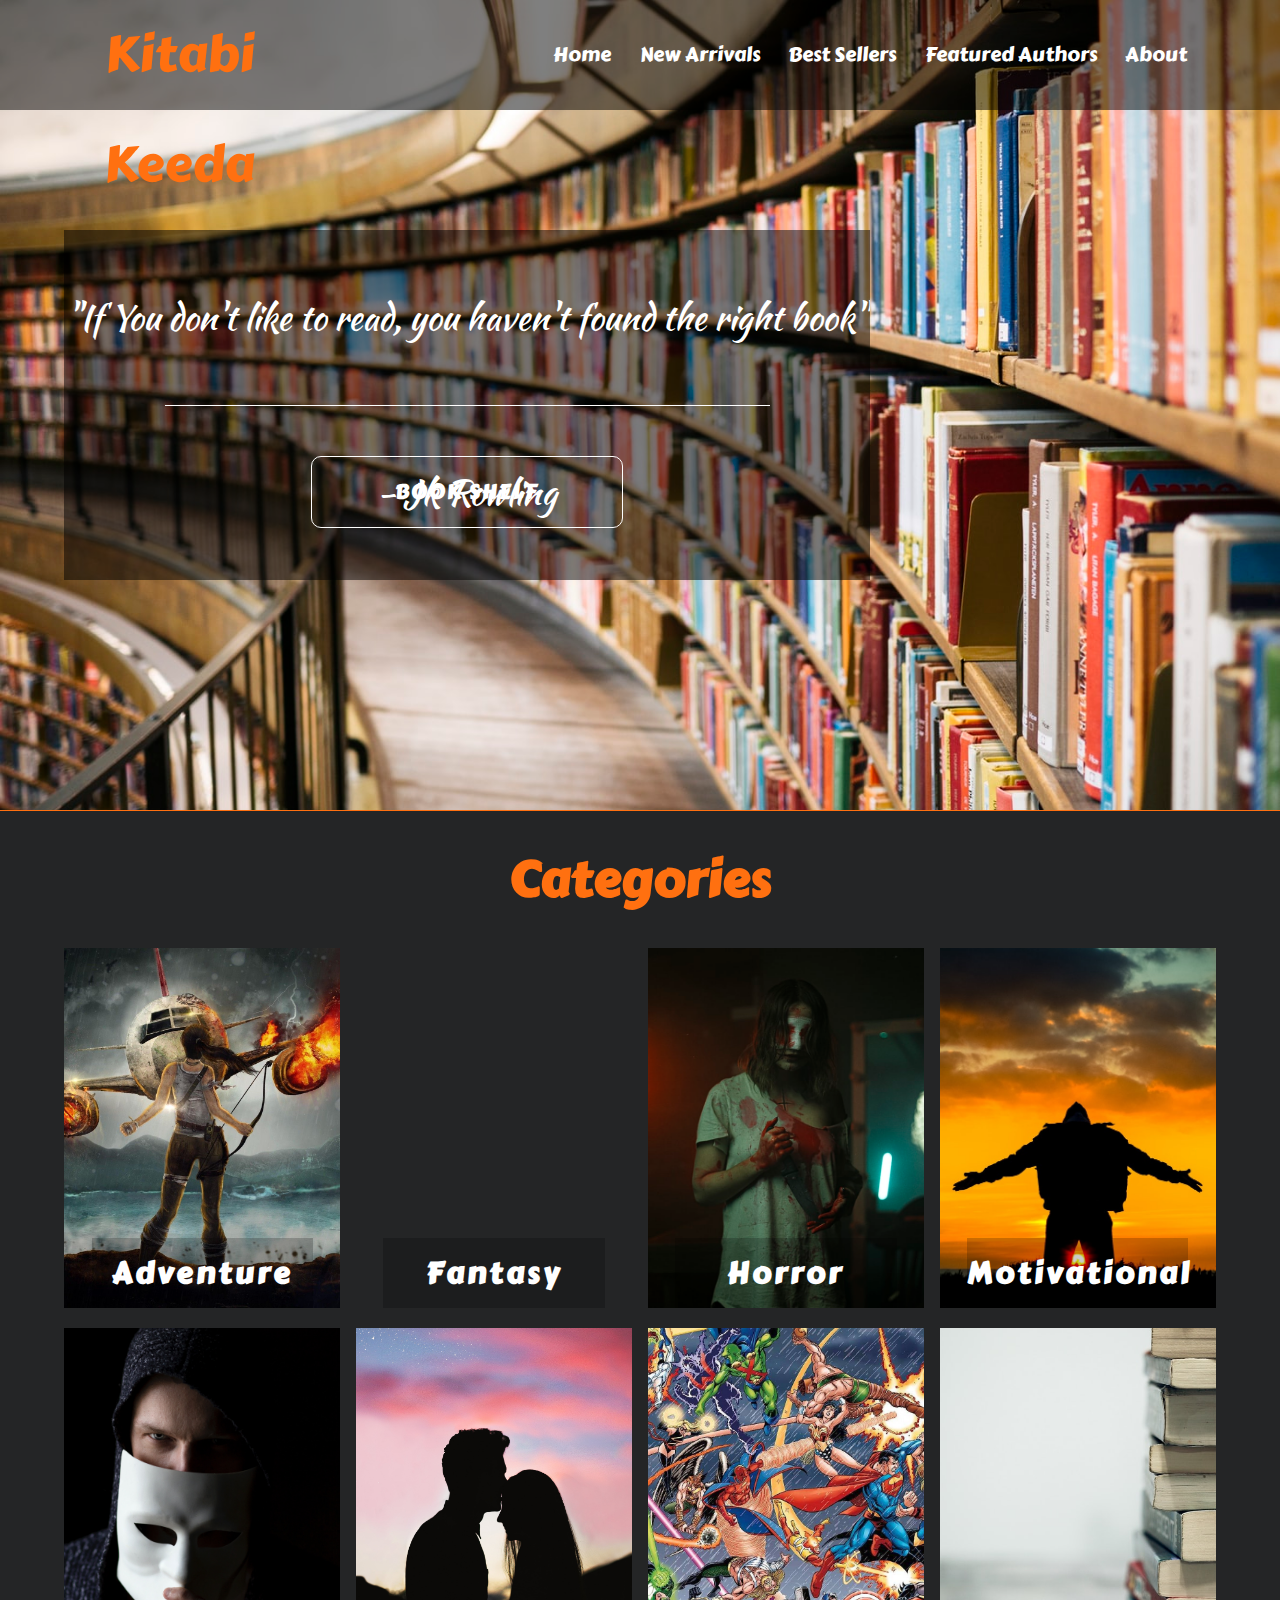
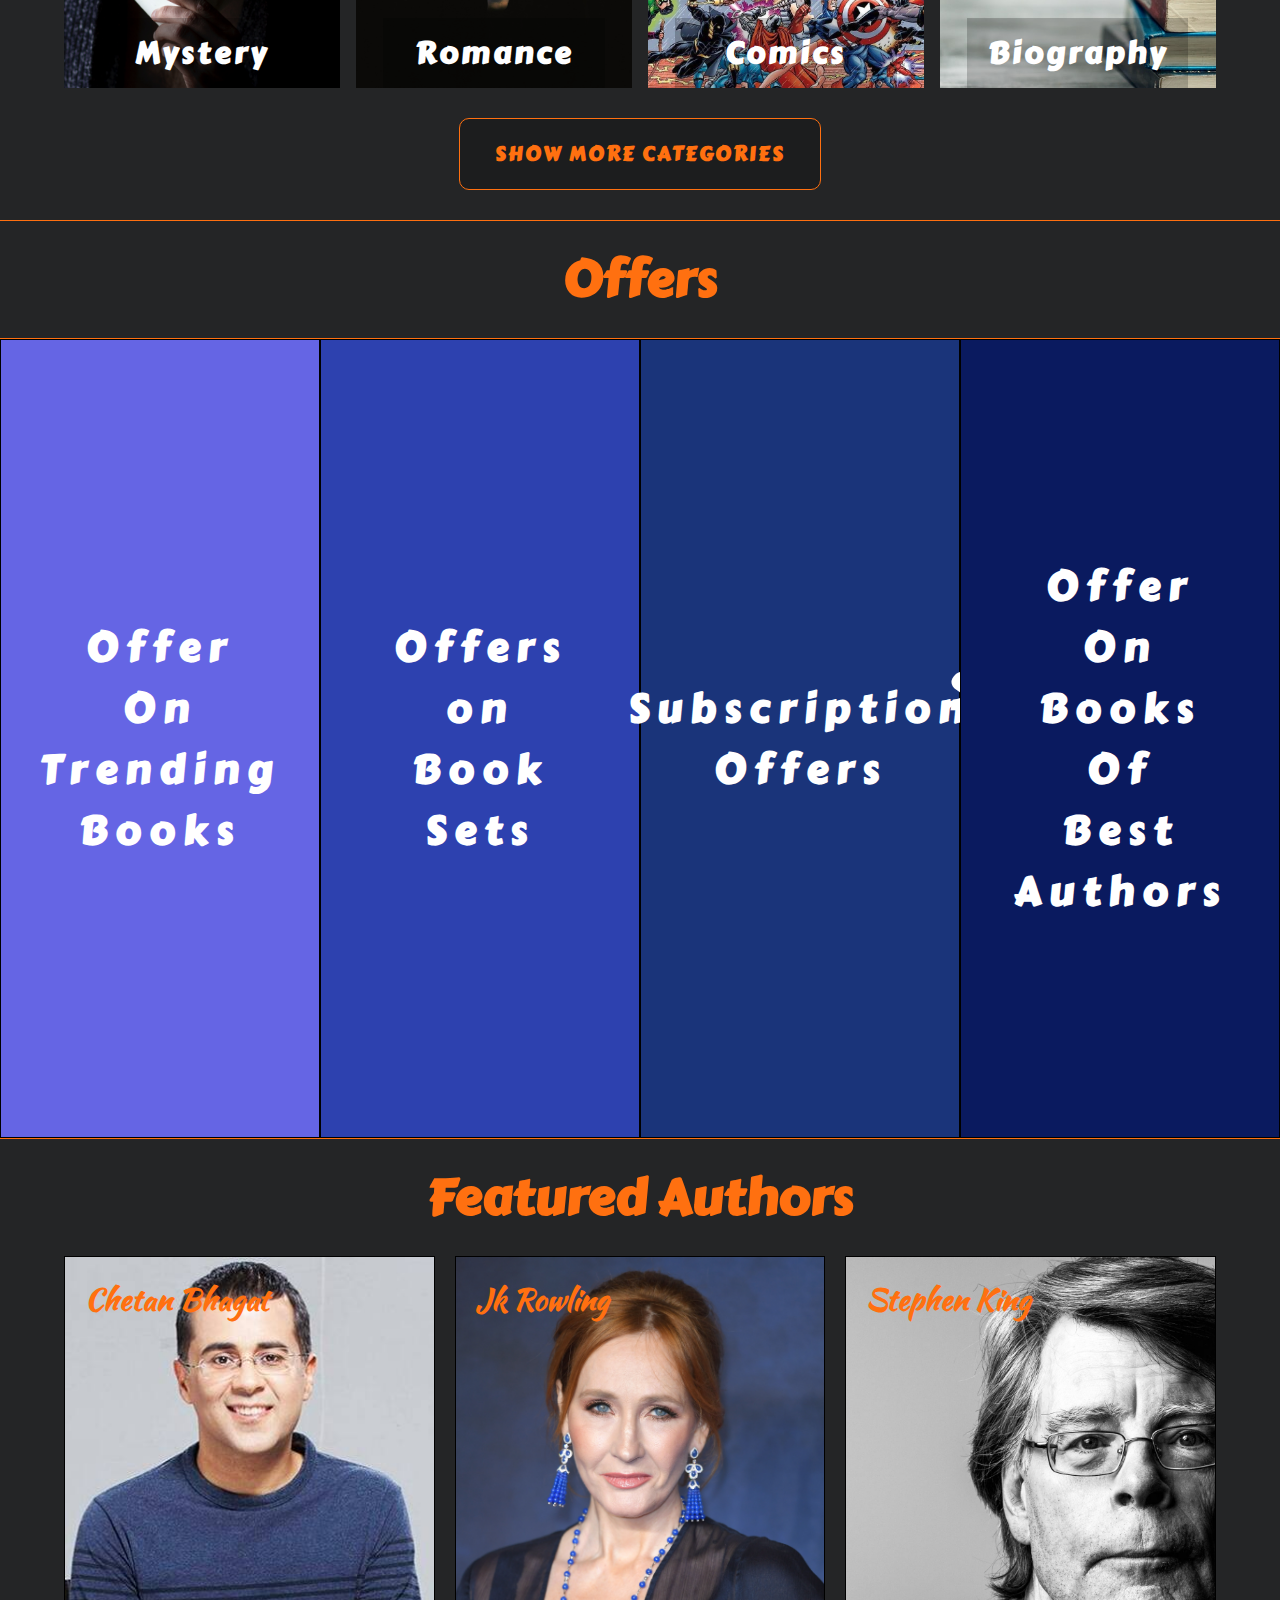
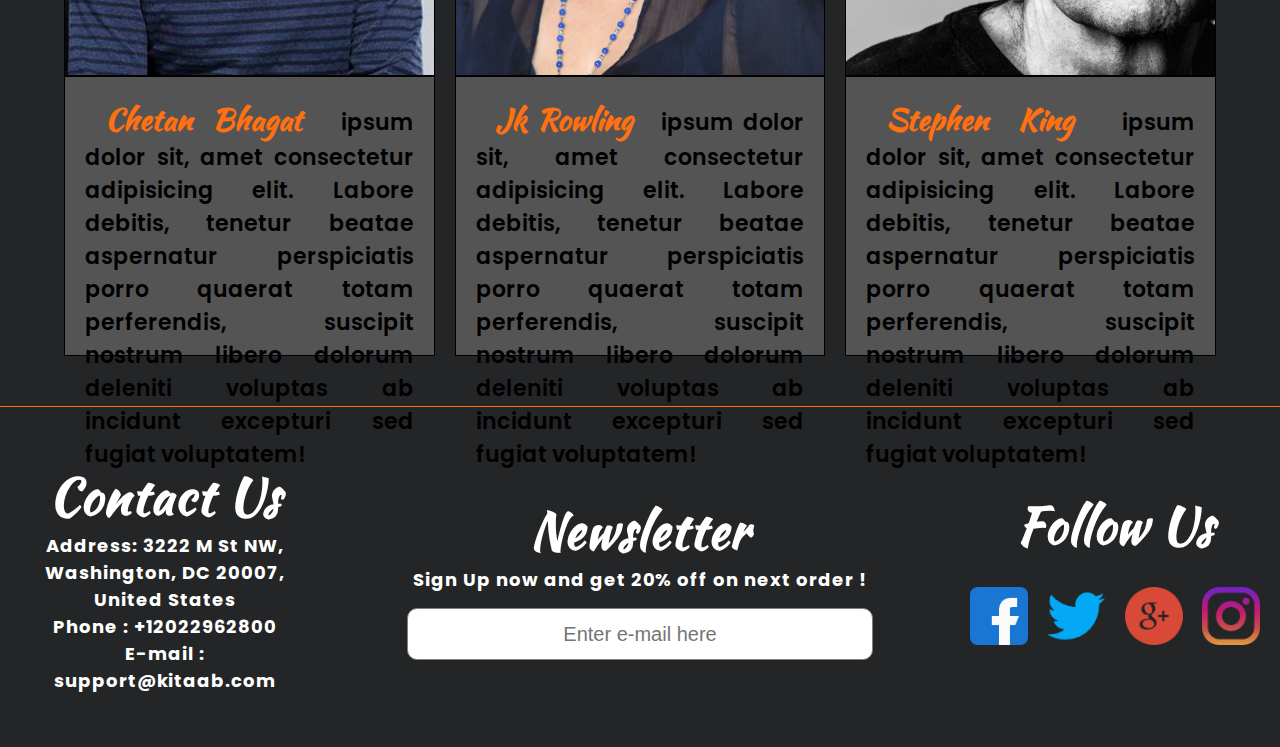
==== Kitabi Keeda/index.html @ d390ca99 "Add files via upload" ====
<!DOCTYPE html>
<html lang="en">
<head>
    <title>Kitabi Keeda</title>
    <link rel="stylesheet" href="index.css">
</head>
<body>

    <!-- .................header..................... -->

    <section class="header">

        <div class="container header_container">

            <div class="logo">
                Kitabi Keeda
            </div>

            <div class="nav">
                <ul>

                     <li class="link">Home</li>
                     <li class="link">New Arrivals</li>
                     <li class="link">Best Sellers</li>
                     <li class="link">Featured Authors</li>
                     <li class="link">About</li>

                </ul> 

            </div>

        </div>
        
    </section>

    <!-- .....................banner..................... -->

    <section class="banner">

        <div class="container banner_content">

            <div class="content v1">

                <div class="slider">
                    <div class="constant ">
                        "If You don't like to read, you haven't found the right book" - Jk Rowling
                    </div>
                    <div class="constant ">
                        “Books are a uniquely portable magic.” - Stephen King
                    </div>
                    <div class="constant ">
                        “Once you learn to read, you will be forever free.” - Frederick Douglass
                    </div>
                    <div class="constant ">
                        “We tell ourselves stories in order to live.” - Joan Didion
                    </div>
                    <div class="constant ">
                        "If You don't like to read, you haven't found the right book" - Jk Rowling
                    </div>
                </div>

                <div class="linethrough"></div>
                <div class="btn">Book Shelf</div>
            
            </div> 
                            
        </div>

    </section>

    <!-- <div class="banner-head padd slider1">"If You don't like to read, you haven't found the right book"</div> -->

    <!-- ......................categories.................. -->

    <section class="category">

        <h1 class="section_title">Categories</h1>

        <div class="container category_container">

            <div class="category_cards">
                
                <div class="overlay">

                    <h3 class="category_type">Adventure</h3>

                    <div class="book_types">
                        <h3 class="book_type">Trending Books</h3>
                        <h3 class="book_type">Best seller</h3>
                        <h3 class="book_type">Classic Books</h3>
                    </div> 

                    <div class="btn_short">Explore More</div>

                </div>

            </div>

            <div class="category_cards">

                <div class="overlay">

                    <h3 class="category_type">Fantasy</h3>

                    <div class="book_types">
                        <h3 class="book_type">Trending Books</h3>
                        <h3 class="book_type">Best seller</h3>
                        <h3 class="book_type">Classic Books</h3>
                    </div> 

                    <div class="btn_short">Explore More</div>

                </div> 

            </div>
            <div class="category_cards">

                <div class="overlay">

                    <h3 class="category_type">Horror</h3>

                    <div class="book_types">
                        <h3 class="book_type">Trending Books</h3>
                        <h3 class="book_type">Best seller</h3>
                        <h3 class="book_type">Classic Books</h3>
                    </div> 

                    <div class="btn_short">Explore More</div>

                </div>
            </div>
            <div class="category_cards">

               <div class="overlay">

                    <h3 class="category_type">Motivational</h3>

                    <div class="book_types">
                        <h3 class="book_type">Trending Books</h3>
                        <h3 class="book_type">Best seller</h3>
                        <h3 class="book_type">Classic Books</h3>
                    </div> 

                    <div class="btn_short">Explore More</div>

                </div>
            </div>
            <div class="category_cards">

                <div class="overlay">

                    <h3 class="category_type">Mystery</h3>

                    <div class="book_types">
                        <h3 class="book_type">Trending Books</h3>
                        <h3 class="book_type">Best seller</h3>
                        <h3 class="book_type">Classic Books</h3>
                    </div> 

                    <div class="btn_short">Explore More</div>

                </div>
            </div>
            <div class="category_cards">

               <div class="overlay">

                    <h3 class="category_type">Romance</h3>

                    <div class="book_types">
                        <h3 class="book_type">Trending Books</h3>
                        <h3 class="book_type">Best seller</h3>
                        <h3 class="book_type">Classic Books</h3>
                    </div> 

                    <div class="btn_short">Explore More</div>

                </div>
            </div>
            <div class="category_cards">

                <div class="overlay">

                    <h3 class="category_type">Comics</h3>

                    <div class="book_types">
                        <h3 class="book_type">Trending Books</h3>
                        <h3 class="book_type">Best seller</h3>
                        <h3 class="book_type">Classic Books</h3>
                    </div> 

                    <div class="btn_short">Explore More</div>

                </div>
            </div>
            <div class="category_cards">

               <div class="overlay">

                    <h3 class="category_type">Biography</h3>

                    <div class="book_types">
                        <h3 class="book_type">Trending Books</h3>
                        <h3 class="book_type">Best seller</h3>
                        <h3 class="book_type">Classic Books</h3>
                    </div> 

                    <div class="btn_short">Explore More</div>

                </div>
            </div>
        </div>

        <div class="btn_long">Show More Categories</div>

    </section>

    <!-- .................offers.......................... -->

    <section class="offers">

        <h1 class="section_title one">Offers</h1>

        <div class="offer">

            <div class="offer_cards c1">

                <div class="card_content ca1">

                    <h1 class="visible"> Offer<br>On<br>Trending<br>Books</h1>

                </div>

                <div class="card_content ca2">

                    <div class="offer_overlay">

                        <div class="book_offer ob1"></div>

                        <div class="prices">

                            <h2 style="text-decoration: line-through;"> $25 </h2>

                            <h2> $18 </h2>

                            <p class="btn_buynow">Buy Now</p>

                        </div>

                    </div>
                    
                </div>

                <div class="card_content ca3">

                    <div class="offer_overlay">

                        <div class="book_offer ob2"></div>

                        <div class="prices">

                            <h2 style="text-decoration: line-through;"> $29 </h2>

                            <h2> $20 </h2>

                            <p class="btn_buynow">Buy Now</p>

                        </div>

                    </div>

                </div>

                <div class="card_content ca4">

                    <div class="offer_overlay">

                        <div class="book_offer ob3"></div>

                        <div class="prices">

                            <h2 style="text-decoration: line-through;"> $35 </h2>

                            <h2> $22 </h2>

                            <p class="btn_buynow">Buy Now</p>

                        </div>

                    </div>

                </div>

            </div>

            <div class="offer_cards c2">

                <div class="card_content cb1">

                    <h1 class="visible">Offers<br>on<br>Book<br>Sets</h1>

                </div>

                <div class="card_content cb2">

                    <div class="offer_overlay">

                        <div class="book_offer ob4">

                            <h1 class="details bookset">The Witcher Series</h1>

                        </div>

                        <div class="prices">

                            <h2 style="text-decoration: line-through;"> $200 </h2>

                            <h2> $175 </h2>

                            <p class="btn_buynow">Buy Now</p>

                        </div>

                    </div>

                </div>
                <div class="card_content cb3">

                    <div class="offer_overlay">

                        <div class="book_offer ob5">

                            <h1 class="details bookset">The Shive Trilogy</h1>

                        </div>

                        <div class="prices">

                            <h2 style="text-decoration: line-through;"> $155 </h2>

                            <h2> $140 </h2>

                            <p class="btn_buynow">Buy Now</p>

                        </div>

                    </div>

                </div>

                <div class="card_content cb4">

                    <div class="offer_overlay">

                        <div class="book_offer ob6">

                            <h1 class="details bookset">A Song of Ice & Fire</h1>

                        </div>

                        <div class="prices">

                            <h2 style="text-decoration: line-through;"> $300 </h2>

                            <h2> $210 </h2>

                            <p class="btn_buynow">Buy Now</p>

                        </div>

                    </div>

                </div>

            </div>

            <div class="offer_cards c3">

                <div class="card_content cc1">

                    <h1 class="visible">Subscription<br>Offers</h1>

                </div>

                <div class="card_content cc2">

                    <div class="offer_overlay">

                        <div class="name">Basic</div>

                        <div class="details">
                            <h1>$10/month</h1>
                            <h6>Free Shipping</h6>
                            <h6>Borrow Books</h6>
                            <h6>24/7 Support</h6>
                        </div>

                        <div class="subscribe name">
                            <p class="btn">Subscribe</p>
                        </div>

                    </div>

                </div>

                <div class="card_content cc3">

                    <div class="offer_overlay">

                        <div class="name color1">Standard</div>

                        <div class="details colord1">
                            <h1>$12/month</h1>
                            <h6>Free Shipping</h6>
                            <h6>Borrow Books</h6>
                            <h6>Cloud Reading</h6>
                            <h6>24/7 Support</h6>
                        </div>

                        <div class="subscribe color1">
                            <p class="btn">Subscribe</p>
                        </div>

                    </div>

                </div>

                <div class="card_content cc4">

                    <div class="offer_overlay">

                        <div class="name color2">Premium</div>

                        <div class="details colord2">
                            <h1>$15/month</h1>
                            <h6>Free Shipping</h6>
                            <h6>Borrow Books</h6>
                            <h6>Cloud Reading</h6>
                            <h6>Download eBooks</h6>
                            <h6>Early Access to offers</h6>
                            <h6>24/7 Support</h>
                        </div>

                        <div class="subscribe color2">
                            <p class="btn">Subscribe</p>
                        </div>

                    </div>

                </div>

            </div>

            <div class="offer_cards c4">

                <div class="card_content cd1">
                    <h1 class="visible">Offer<br>On<br>Books<br>Of<br>Best<br>Authors</h1>
                </div>

                <div class="card_content cd2">

                    <div class="offer_overlay">

                        <div class="book_offer ob10">
                            <h1 class="author">Amish Tripathi</h1>
                        </div>

                        <div class="prices">
                            <p class="btn">At 20% Discount</p>
                        </div>

                    </div>

                </div>

                <div class="card_content cd3">

                    <div class="offer_overlay">

                        <div class="book_offer ob11">
                            <h1 class="author">Georgr R.R. Martin</h1>
                        </div>

                        <div class="prices">
                            <p class="btn">At 18% Discount</p>
                        </div>

                    </div>

                </div>

                <div class="card_content cd4">

                    <div class="offer_overlay">

                        <div class="book_offer ob12">
                            <h1 class="author">Paulo Coelho</h1>
                        </div>

                        <div class="prices">
                            <p class="btn">At 25% Discount</p>
                        </div>

                    </div>

                </div>

            </div>    
        
        </div>

        

    </section>

    <!-- .................Featured Authors.................... -->

    <section class="fauthors">

        <h1 class="section_title one">Featured Authors</h1>

        <div class="container authors">
        
            <div class="fauthor">

                <div class="face face1">
                    <h1 class="author fix">Chetan Bhagat</h1>
                </div>
                <div class="about_author">
                    <p><span class="author fix">Chetan Bhagat</span> ipsum dolor sit, amet consectetur adipisicing elit. 
                    Labore debitis, tenetur beatae aspernatur perspiciatis porro quaerat 
                    totam perferendis, suscipit nostrum libero dolorum deleniti voluptas 
                    ab incidunt excepturi sed fugiat voluptatem!</p>
                </div>

            </div>
            <div class="fauthor">

                <div class="face face2">
                    <h1 class="author fix">Jk Rowling</h1>
                </div>
                <div class="about_author">
                    <p><span class="author fix">Jk Rowling</span> ipsum dolor sit, amet consectetur adipisicing elit. 
                        Labore debitis, tenetur beatae aspernatur perspiciatis porro quaerat 
                        totam perferendis, suscipit nostrum libero dolorum deleniti voluptas 
                        ab incidunt excepturi sed fugiat voluptatem!</p>
                </div>

            </div>
            <div class="fauthor">

                <div class="face face3">
                    <h1 class="author fix">Stephen King</h1>
                </div>
                <div class="about_author">
                    <p><span class="author fix">Stephen King</span> ipsum dolor sit, amet consectetur adipisicing elit. 
                        Labore debitis, tenetur beatae aspernatur perspiciatis porro quaerat 
                        totam perferendis, suscipit nostrum libero dolorum deleniti voluptas 
                        ab incidunt excepturi sed fugiat voluptatem!</p>
                </div>

            </div>

        </div>
    </section>

    <!-- ..............footer................ -->

    <section class="footer">

        <div class="footer_content fcard1">
            <h1 class="foot1">Contact Us</h1>
            <h2>Address: 3222 M St NW, Washington, DC 20007, United States</h2>
            <h2>Phone : +12022962800</h2>
            <h2>E-mail : support@kitaab.com</h2>
        </div>

        <div class="footer_content fcard2">
            <h1 class="foot1">Newsletter</h1>
            <h2>Sign Up now and get 20% off on next order !</h2>
            <input type="email" placeholder="Enter e-mail here">
        </div>

        <div class="footer_content fcard3">
            <h1 class="foot1">Follow Us</h1>
            <div class="social">
                <div class="sociallogo facebook"></div>
                <div class="sociallogo twitter"></div>
                <div class="sociallogo google"></div>
                <div class="sociallogo instgram"></div>
            </div>
        </div>

    </section>


    
</body>
</html>
---- Kitabi Keeda/index.css ----
@import url('https://fonts.googleapis.com/css2?family=Carter+One&display=swap');
@import url('https://fonts.googleapis.com/css2?family=Kaushan+Script&display=swap');
@import url('https://fonts.googleapis.com/css2?family=Poppins:ital,wght@1,200&display=swap');

*{
    margin: 0px;
    padding: 0px;
}

/* global css */

.container{
    width: 90%;
    display: flex;
    /* background-color: red; */
}
.padd{
    padding-top: 40px;
    padding-bottom: 40px;
}


/* ....................header css..................... */

.header{
    height: 110px;
    width: 100%;
    background-color: grey;
    display: flex;
    justify-content: center;
    position: relative;
    z-index: 1;
    background-color: rgba(0, 0, 0, .5);
}

.header_container{
    justify-content: space-between;
}

.logo{
    height: 110px;
    width: 20%;
    font-size: 50px;
    text-align: center;
    line-height: 110px;
    font-family: 'Carter One', cursive;
    color:#ff7010;
}

.nav{
    height: 110px;
    width: 60%;
}

.link{
    height: 110px;
}

.nav>ul{
    /* background-color: aqua; */
    display: flex;
    justify-content: space-evenly;
}

.nav>ul>li{
    list-style-type: none;
    height: 110px;
    line-height: 110px;
    text-align: center;
    font-family: 'Carter One', cursive;
    cursor: pointer;
    color: white;
    font-size: 20px;
    transition: .4s;

}

.nav>ul>li:hover{
    transform: scale(1.2);
    color: #ff7010;
}

/* .....................banner css.................. */

.banner{
    margin-top: -110px;
    height: 90vh;
    width: 100%;
    background-image: url(./Images/banner.jfif);
    background-repeat: no-repeat;
    background-size: cover;
    display: flex;
    justify-content: center;
    align-items: center;
}

.banner_content{
    height: 450px;
    width: 90%;
    /* justify-content: center; */
    align-items: center;
  
}

.content{
    display: flex;
    flex-direction: column;
    height: 350px;
    width: 70%;
    background-color: rgba(0, 0, 0, .5);
    transition: 0.4s;
    overflow: hidden;
}

.slider{
    height: 175px;
    width: 500%;
    /* background-color: aqua; */
    display: flex;
    animation-name: movement;
    animation-iteration-count: infinite;
    animation-duration: 25s;
    animation-play-state: running;

}

@keyframes movement {

    25%{
        margin-left: -100%;
        
    }

    50%{
        margin-left: -200%;
    }
    
    75%{
        margin-left: -300%;
    }

    100%{
        margin-left: -400%;
    }
}


.constant{
    height: 100%;
    width: 20%;
    font-family: 'Kaushan Script', cursive;
    color: white;
    font-size: 35px;
    line-height: 175px;
    text-align: center;
    transition: 0.4s;

}

.constant:hover{
    transform: scale(1.1);
    color: #ff7010;
}

.content:hover{
    background-color: rgba(0, 0, 0, .8);
    transform: scale(1.02);
}

.banner-head{
    font-family: 'Kaushan Script', cursive;
    color: white;
    font-size: 45px;
    width: 100%;
    text-align: center;
    transition: 0.4s;
    /* background-color: red; */

}

.content:hover>.banner-head{
    transform: scale(1.1);
    color: #ff7010
}

.linethrough{
    height: 1px;
    width:75%;
    background-color: white;
    margin: 0 auto;
    transition: 0.4s;
    margin-bottom: 25px;
}

.content:hover>.linethrough{
    transform: scale(0.8);
    background-color: #ff7010;
}


.btn{
    height: 50px;
    width: 250px;
    padding-top: 10px;
    padding-bottom: 10px;
    padding-left: 30px;
    padding-right: 30px;
    font-size: 20px;
    font-weight: bold;
    color: white;
    border: 1px solid white;
    border-radius: 10px;
    font-family: 'Carter One', cursive;
    cursor: pointer;
    transition: .4s;
    text-transform: uppercase;
    text-align: center;
    line-height: 50px;
    margin: 0 auto;
    margin-top: 25px;
    letter-spacing: 0.1em;
    
}

.btn:hover{
    background-color: rgba(0, 0, 0, .8);
    color: #ff7010;
    transform: scale(1.1);
    border-color:#ff7010;
}

.btn_long{
    height: 50px;
    width: 300px;
    padding-top: 10px;
    padding-bottom: 10px;
    padding-left: 30px;
    padding-right: 30px;
    font-size: 20px;
    font-weight: bold;
    background-color: rgba(0, 0, 0, .2);
    color: #ff7010;
    border: 1px solid #ff7010;
    border-radius: 10px;
    font-family: 'Carter One', cursive;
    cursor: pointer;
    transition: .4s;
    text-transform: uppercase;
    text-align: center;
    line-height: 50px;
    margin: 0 auto;
    margin-top: 30px;
    letter-spacing: 0.1em;
}

.btn_long:hover{
    background-color: rgba(0, 0, 0, .3);
    transform: scale(1.1);
}

.btn_short{

    height: 40px;
    width: 195px;
    padding-top: 10px;
    padding-bottom: 10px;
    padding-left: 30px;
    padding-right: 30px;
    font-size: 22px;
    font-weight: bold;
    background-color: rgba(0, 0, 0, .2);
    color: white;
    border: 1px solid white;
    border-radius: 10px;
    font-family: 'Carter One', cursive;
    cursor: pointer;
    transition: .4s;
    text-transform: uppercase;
    text-align: center;
    line-height: 40px;
    margin: 0 auto;
    letter-spacing: 0.1em;
}

.btn_short:hover{
    color: #ff7010;
    border: 1px solid #ff7010;
    transform: scale(1.2);
}

.btn_buynow{
    height: 30px;
    width: 100px;
    padding-top: 10px;
    padding-bottom: 10px;
    padding-left: 30px;
    padding-right: 30px;
    font-size: 18px;
    font-weight: bold;
    background-color: rgba(0, 0, 0, .2);
    color: white;
    border: 1px solid white;
    border-radius: 10px;
    font-family: 'Carter One', cursive;
    cursor: pointer;
    transition: .4s;
    text-transform: uppercase;
    text-align: center;
    line-height: 30px;
    margin: 0 auto;
    letter-spacing: 0.1em;

}

.btn_buynow:hover{
    color: #ff7010;
    border: 1px solid #ff7010;
    transform: scale(1.1);
}



/* .......................category css........................ */

.category{
    width: 100%;
    padding-top: 30px;
    padding-bottom: 30px;
    background-color: #242526;
    text-align: center;
    display: flex;
    flex-direction: column;
    justify-content: center;
    align-items: center;
    border-top: 1px solid #ff7010;
    box-sizing: border-box;

}
.section_title{
    color: #ff7010 ;
    padding-bottom: 30px;
    font-size: 50px;
    font-family: 'Carter One', cursive;

}

.category_container{
    width: 90%;
    flex-wrap: wrap;
    justify-content: space-between;
    row-gap: 20px;

}

.category_cards{
    color: white;   
    height: 360px;
    width: 24%;
    display: flex;
    flex-direction: column;
    overflow: hidden;
    transition: 0.4s;
}

.overlay{
    margin-top: 290px;
    height: 360px;
    width: 100%;
    transition: .4s;
    display: flex;
    flex-direction: column;
    align-items: center;
    row-gap: 20px;
}

.category_cards:hover>.overlay{
    margin-top: 0px;
    cursor: pointer;
}

.category_cards:hover>.overlay>.category_type{
    background-color: rgba(0, 0, 0, .8);
    color: #ff7010;
    width: 100%;
}

.category_cards:hover>.overlay>.book_types{
    background-color: rgba(0, 0, 0, 0.8);
    width: 100%;
}

.book_type:hover{
    transform: scale(1.2);
    color: #ff7010;
}

.category_type{
    width: 80%;
    line-height: 70px;
    background-color: rgba(0, 0, 0, .2);
    height: 70px;
    font-size: 30px;
    font-family: 'Carter One', cursive;
    letter-spacing: 0.1em;
    transition: 0.8s;   
}

.book_types{
    width: 80%;
    background-color: rgba(0, 0, 0, .2);
    height:180px;
    display: flex;
    flex-direction: column;
    justify-content: center;
    line-height: calc(200px/3);
    font-family: 'Kaushan Script', cursive;
    font-size: 22px;
    transition: 0.8s;
    letter-spacing: 0.1em;
}

.book_type{
    transition: 0.4s;
}

.category_cards:hover{
    transform: scale(1.05);
}

.category_cards:nth-child(1){
    background-image: url(./Images/Adventure.jpg);
    background-position: center;
    background-size: cover;
}
.category_cards:nth-child(2){
    background-image: url(./Images/fantasy.png);
    background-position: center;
    background-size: cover;
}
.category_cards:nth-child(3){
    background-image: url(./Images/horro.jfif);
    background-position: center;
    background-size: cover;
}
.category_cards:nth-child(4){
    background-image: url(./Images/inspirational.jfif);
    background-position: center;
    background-size: cover;
}
.category_cards:nth-child(5){
    background-image: url(./Images/mystery.jpg);
    background-position: center;
    background-size: cover;
}
.category_cards:nth-child(6){
    background-image: url(./Images/romance.jpg);
    background-position: center;
    background-size: cover;
}
.category_cards:nth-child(7){
    background-image: url(./Images/comics.jpg);
    background-position: center;
    background-size: cover;
}
.category_cards:nth-child(8){
    background-image: url(./Images/biography.jfif);
    background-position: center;
    background-size: cover;
}

/* offer css */

/* ...............section offer animation using flexbox...........

.offers{
    height: 800px;
    width: 100%;
    display: flex;
    flex-direction: column;
    overflow: hidden;
    
}

.one{
    margin: 0 auto;
    padding-top: 20px;
    padding-bottom: 20px;
}

.offer{
    height: 500px;
    width: 400%;
    background-color: aqua;
    display: flex; 
}

.offer_cards{
    height: 500px;
    width: 25%;
    transition: 0.5s;
    display: flex;

}
 
.c1{
    background-color: blue;
}

.c2{
    background-color: blueviolet;
    margin-left: -18.75%;
}

.c3{
    background-color: chocolate;
    margin-left: -18.75%;
}

.c4{
    background-color: crimson;
    margin-left: -18.75%;
}

.c1:hover~.c2{
    margin-left: 1%;

}

.c2:hover{
    margin-left: -25%;
}

.c2:hover~.c3{
    margin-left: 1%;
}

.c3:hover{
    margin-left: -31.25%;
}

.c3:hover~.c4{
    margin-left: 1%;
}

.c4:hover{
    margin-left: -37.5%;
}

.card_content{
    height: 100%;
    width: 25%;
    background-color: gray;
    box-sizing: border-box;
    border: 1px solid black;
}

.ca1{
    background-color: blue;
}

.cb1{
    background-color: blueviolet;
}

.cc1{
    background-color: chocolate;
}

.cd1{
    background-color: crimson;
} */

/* .........section offer animation using postions......... */

.one{
    margin: 0 auto;
    padding-top: 20px;
    padding-bottom: 20px;
}

.offers{
    /* height: 1000px; */
    width: 100%;
    display: flex;
    flex-direction: column;
    overflow: hidden;
    background-color: #242526;
    border-top: 1px solid #ff7010;
    box-sizing: border-box;
    /* padding-bottom: 30px; */
    
}

.offer{
    height: 800px;
    width: 100%;  
    display: flex;
    position: relative;
    align-items: center;
    border-bottom: 1px solid #ff7010;
    border-top: 1px solid #ff7010;
    box-sizing: border-box;
}

.offer_cards{
    height: 800px;
    width: 100%;
    transition: 0.5s;
    display: flex;
    position: absolute;
    color: white;
    border-top: 1px solid #ff7010;
    box-sizing: border-box;

}

.c2{
    margin-left: 25%;
    
}

.c3{
    margin-left: 50%;
    
}
.c4{
    margin-left: 75%;

}

.c1:hover~.c2{
    margin-left: 100%;
}

.c1:hover~.c3{
    margin-left: 100%;
    
}

.c1:hover~.c4{
    margin-left: 100%;
}

.c1:hover{
    color: #ff7010;
}

.c2:hover{
    margin-left: 0px;
    color: #ff7010;
}

.c2:hover~.c3{
    margin-left: 100%;
    
}

.c2:hover~.c4{
    margin-left: 100%;
    
}

.c3:hover{
    margin-left: 0px;
    color: #ff7010;
}

.c3:hover~.c4{
    margin-left: 100%;
}

.c4:hover{
    margin-left: 0px;
     color: #ff7010;
}

.card_content{
    height: 100%;
    width: 25%;
    box-sizing: border-box;
    border: 1px solid black;
    display: flex;
    justify-content: center;
    align-items: center;
}

.ca1{
    background-color: rgb(101, 101, 228);
}

.cb1{
    background-color: rgb(45, 65, 175);
}

.cc1{
    background-color: rgb(26, 52, 122);
}

.cd1{
    background-color: rgb(10, 26, 95);
}

.visible{
    font-size: 40px;
    font-family: 'Carter One', cursive;
    letter-spacing: 0.2em;
    text-align: center;
}

.visible:hover{
    cursor: pointer;
}

.offer_overlay{
    height: 100%;
    width: 100%;
    display: flex;
    flex-direction: column;
}

.book_offer{
    height: 85%;
    width: 100%;
    background-position: center;
    background-size: cover;
    border-bottom: 1px solid black;
    box-sizing: border-box;
}
.prices{
    height: 15%;
    width: 100%;
    text-align: center;
    color: white;
    background-color: rgb(53, 48, 121);
    padding-top: 10px;
    border-bottom: 1px solid black;
}

.author{
    padding: 20px;
    font-size: 30px;
    color: white;
    font-family: 'Kaushan Script', cursive;

}

.ob1{
    background-image: url(./Images/scion.jpg);
}
.ob2{
    background-image: url(./Images/alchemist.jpg);
}
.ob3{
    background-image: url(./Images/half.jpg);
}
.ob4{
    background-image: url(./Images/got.jpg);
}
.ob5{
    background-image: url(./Images/witcher.jpg);
}
.ob6{
    background-image: url(./Images/harry.jpg);
    background-position-x: -290px;
}
.ob10{
    background-image: url(./Images/amish.jpg);
}
.ob11{
    background-image: url(./Images/George_R._R._Martin.jpg);
}
.ob12{
    background-image: url(./Images/paulo.jpg);
}   

.name{
    height: 20%;
    width: 100%;
    background-color: #4e9ae4;
    color: white;
    font-family: 'Carter One', cursive;
    display: flex;
    justify-content: center;
    align-items: center;
    font-size: 40px;
    border-bottom: 1px solid black;
    box-sizing: border-box;
   

}

.color1{
    background-color: #3e83d3
}

.color2{
    background-color: #3968af;
}

.colord1{
    background-color: #3a3896;
 }
.colord2{
    background-color: #3a2c8c;
}

.details{
    height: 60%;
    width: 100%;
    background-color:#4a48ad;
    color: white;
    font-family: 'Carter One', cursive;
    display: flex;
    flex-direction: column;
    justify-content: center;
    align-items: center;
    font-size: 30px;
    letter-spacing: 0.08em; 
    border-bottom: 1px solid black;
    box-sizing: border-box;
}

.subscribe{
    height: 20%;
    width: 100%;
    display: flex;
    justify-content: center;
    align-items: center;
    border-bottom: 1px solid black;
    box-sizing: border-box;
}

.bookset{
    background-color: rgba(0, 0, 0, .2);
    height: 50px;
}

/* ..................featured authors.................  */

.fauthors{
    /* height: 1000px; */
    width: 100%;
    background-color: #242526;
    display: flex;
    flex-direction: column;
    align-items: center;
    border-top: 1px solid #ff7010;
    box-sizing: border-box;
    padding-bottom: 50px;
    border-bottom: 1px solid #ff7010;
}

.authors{
    display: flex;
    column-gap: 20px;
}

.fauthor{
    height: 700px;
    width: 35%;
    background-color: rgba(255, 255, 255, 0.219);
}

.face{
    height: 60%;
    width: 100%;
    background-size: cover;
    background-position: center;
    border: 1px solid black;
    box-sizing: border-box;
}

.about_author{
    height: 40%;
    font-size: 25px;
    text-align: justify;
    box-sizing: border-box;
    border: 1px solid black;
}

.face1{
    background-image: url(./Images/chetan.jpg);
}

.face2{
    background-image: url(./Images/jk.jpg);
}

.face3{
    background-image: url(./Images/stephen.jpg);
}

.fix{
    color: #ff7010;
}
.about_author p{
    padding: 20px;
    font-family: 'Kaushan Script', cursive;
    color: black;
    font-family: 'Poppins', sans-serif;
    font-size: 22px;
    font-weight: 600;

}

/* ............... footer css................ */

.footer{
    height: 300px;
    width: 100%;
    background-color: #242526;
    display: flex;
    padding-bottom: 40px
}

.footer_content{
    height: 100%;
    width: 25%;
    display: flex;
    flex-direction: column;
    justify-content: center;

    text-align: center;
    color: white;
    padding: 20px;
    font-size: 12px;
    font-family: 'Kaushan Script', cursive;
    letter-spacing: 0.08em;
    
}

.foot1{
    font-size: 50px;
}



.fcard2{
    width: 50%;
}



.social{
    margin-top: 5px;
    width: 100%;
    height: 100px;
    display: flex;
    justify-content: space-between;
}

.sociallogo{
    width: 20%;
    height: 100%;
    background-position: center;
    background-size: contain;
    background-repeat: no-repeat;
    transition: 0.4s;

}

.sociallogo:hover{
    cursor: pointer;
    transform: scale(1.1);  
}

.fcard1 h2{
    font-family: 'Poppins', sans-serif;
}

.fcard2 h2{
    font-family: 'Poppins', sans-serif;
}

.facebook{
    background-image: url(./Images/facebook.png);
}

.twitter{
    background-image: url(./Images/twitter.png);
}

.google{
    background-image: url(./Images/google-plus.png);
}

.instgram{
    background-image: url(./Images/instagram.png);
}
.fcard2 input{
    margin: 0 auto;
    margin-top: 15px;
    height: 50px;
    width: 80%;
    border-radius: 10px;
    border: solid gray 1px;
    outline: none;
    text-align: center;
    font-size: 20px;
    font-family: 'Segoe UI', Tahoma, Geneva, Verdana, sans-serif;  
}
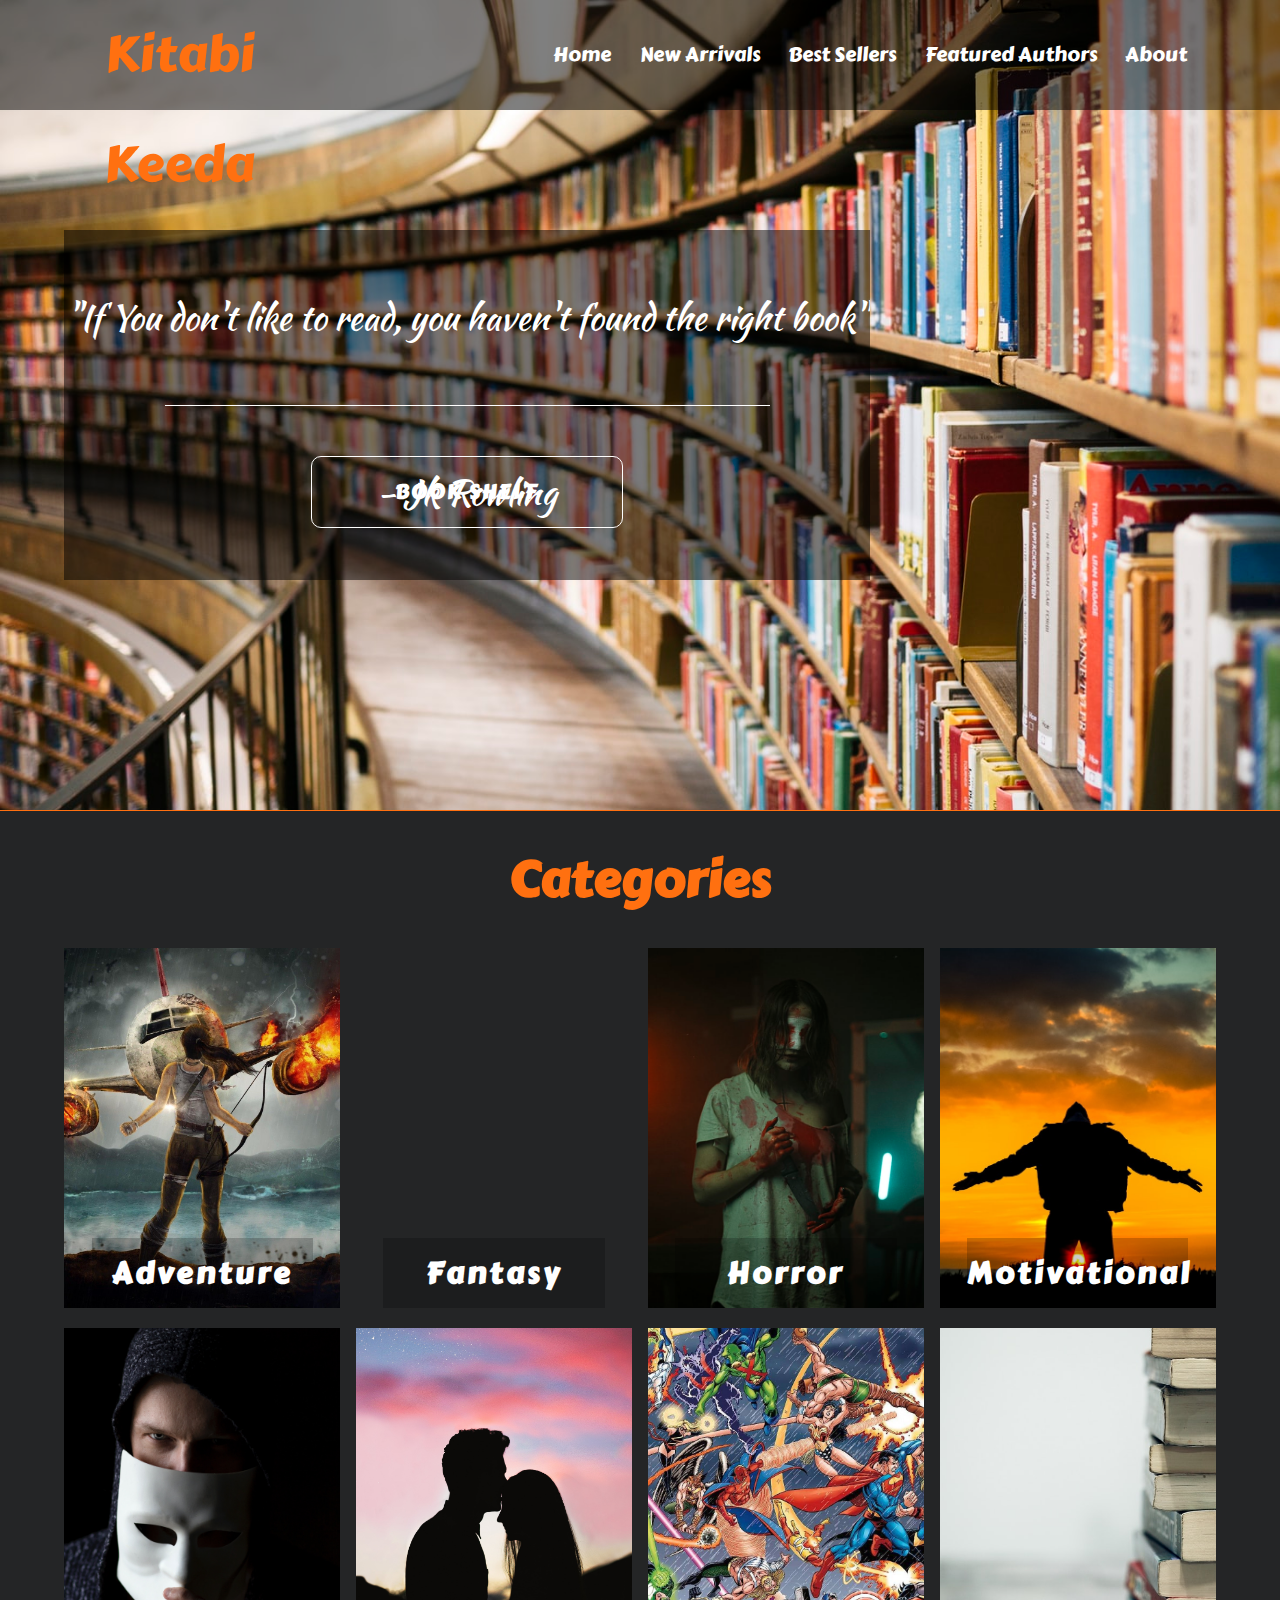
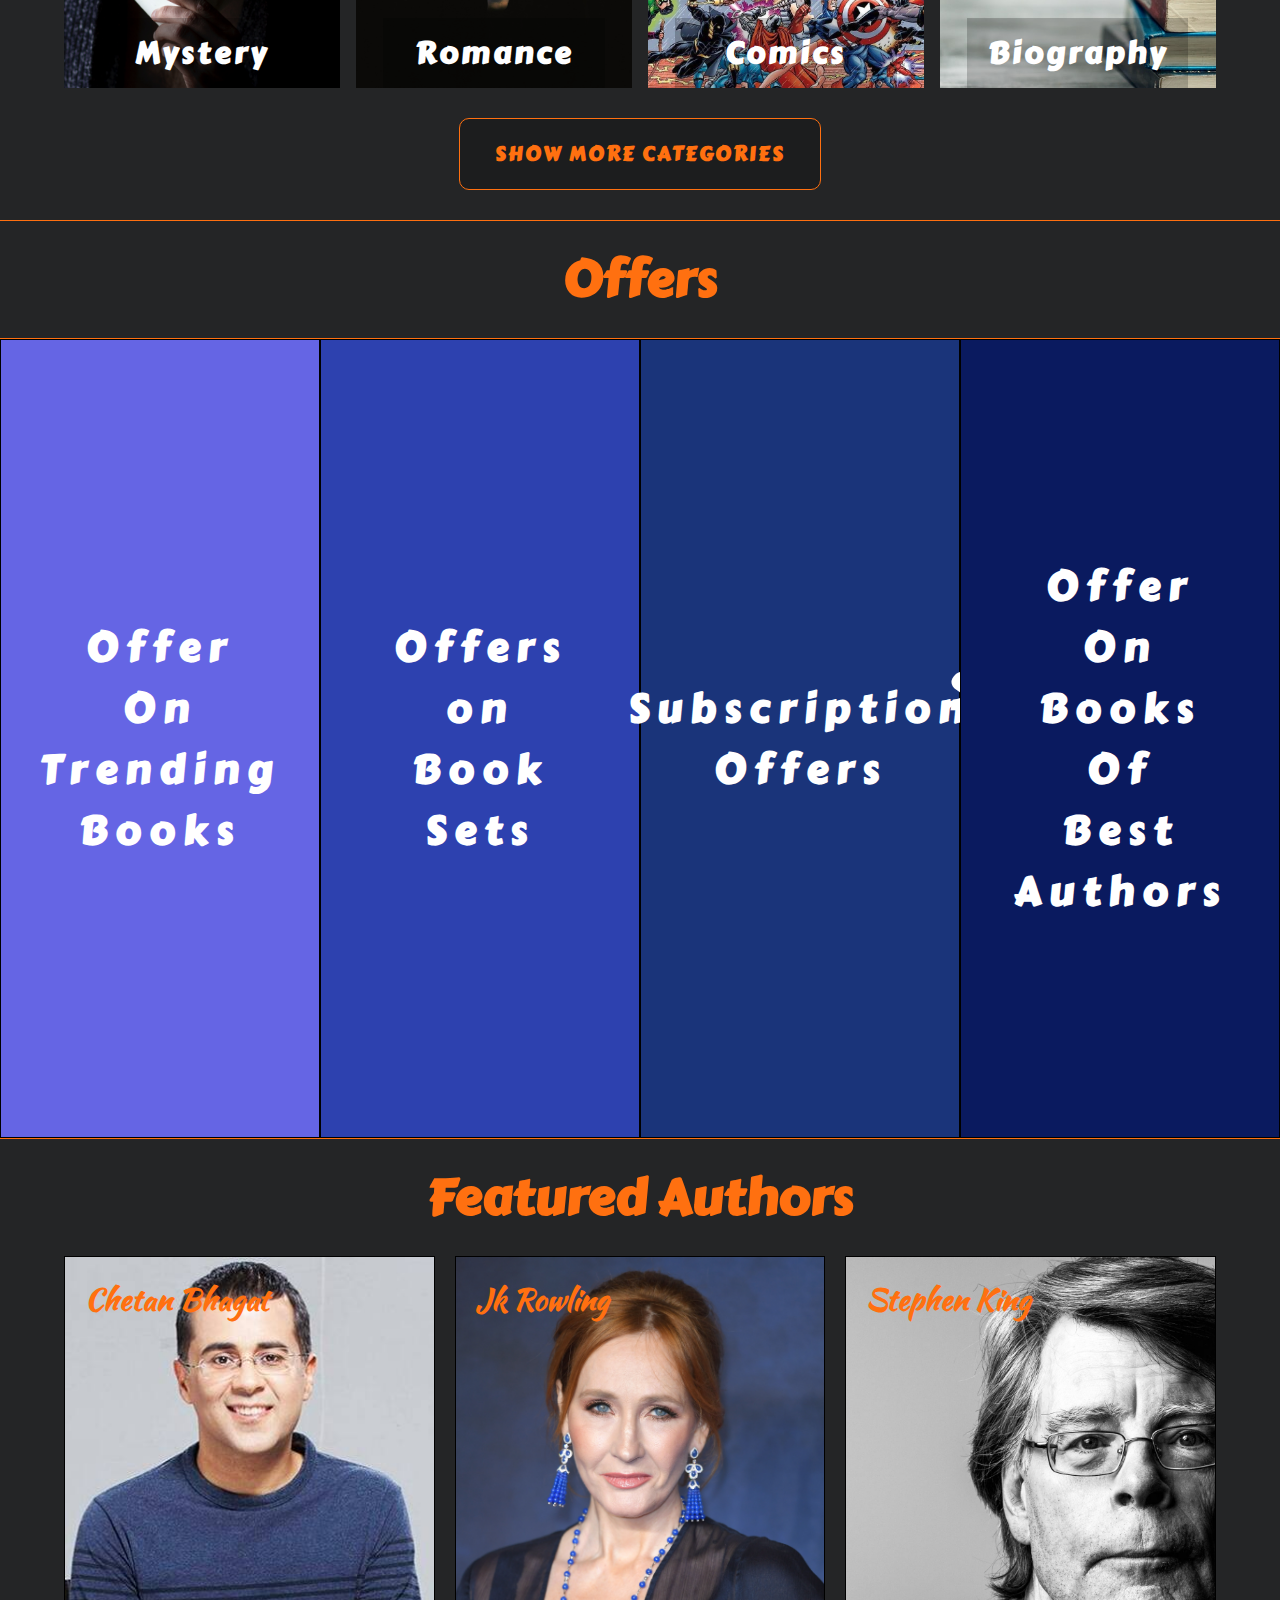
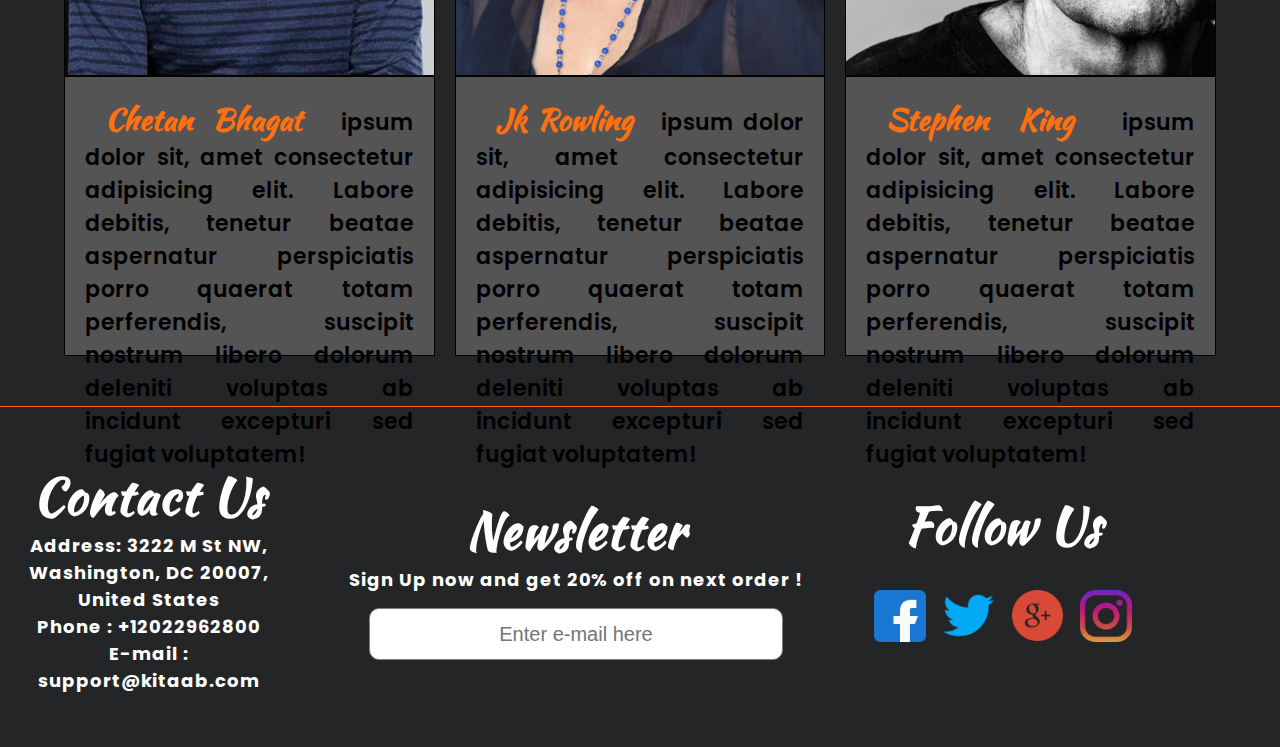
==== commit 1ee84a77: "Update index.html" ====
--- a/Kitabi Keeda/index.html
+++ b/Kitabi Keeda/index.html
@@ -3,6 +3,9 @@
 <head>
     <title>Kitabi Keeda</title>
     <link rel="stylesheet" href="index.css">
+    <link rel="stylesheet" href="mobile.css">
+    <meta name="viewport" content="width=device-width, initial-scale=1.0">
+
 </head>
 <body>
 
@@ -10,7 +13,7 @@
 
     <section class="header">
 
-        <div class="container header_container">
+        <div class="container header_mobile header_container">
 
             <div class="logo">
                 Kitabi Keeda
@@ -68,8 +71,6 @@
 
     </section>
 
-    <!-- <div class="banner-head padd slider1">"If You don't like to read, you haven't found the right book"</div> -->
-
     <!-- ......................categories.................. -->
 
     <section class="category">
@@ -396,7 +397,7 @@
                         </div>
 
                         <div class="subscribe name">
-                            <p class="btn">Subscribe</p>
+                            <p class="btn btn_mobile">Subscribe</p>
                         </div>
 
                     </div>
@@ -418,7 +419,7 @@
                         </div>
 
                         <div class="subscribe color1">
-                            <p class="btn">Subscribe</p>
+                            <p class="btn btn_mobile">Subscribe</p>
                         </div>
 
                     </div>
@@ -442,7 +443,7 @@
                         </div>
 
                         <div class="subscribe color2">
-                            <p class="btn">Subscribe</p>
+                            <p class="btn btn_mobile">Subscribe</p>
                         </div>
 
                     </div>
@@ -466,7 +467,7 @@
                         </div>
 
                         <div class="prices">
-                            <p class="btn">At 20% Discount</p>
+                            <p class="btn btn_mobile">At 20% Discount</p>
                         </div>
 
                     </div>
@@ -482,7 +483,7 @@
                         </div>
 
                         <div class="prices">
-                            <p class="btn">At 18% Discount</p>
+                            <p class="btn btn_mobile">At 18% Discount</p>
                         </div>
 
                     </div>
@@ -498,7 +499,7 @@
                         </div>
 
                         <div class="prices">
-                            <p class="btn">At 25% Discount</p>
+                            <p class="btn btn_mobile">At 25% Discount</p>
                         </div>
 
                     </div>
@@ -568,32 +569,35 @@
 
     <section class="footer">
 
-        <div class="footer_content fcard1">
-            <h1 class="foot1">Contact Us</h1>
-            <h2>Address: 3222 M St NW, Washington, DC 20007, United States</h2>
-            <h2>Phone : +12022962800</h2>
-            <h2>E-mail : support@kitaab.com</h2>
+        <div class="container foot_container">
+            <div class="footer_content fcard1">
+                <h1 class="foot1">Contact Us</h1>
+                <h2>Address: 3222 M St NW, Washington, DC 20007, United States</h2>
+                <h2>Phone : +12022962800</h2>
+                <h2>E-mail : support@kitaab.com</h2>
+            </div>
+    
+            <div class="footer_content fcard2">
+                <h1 class="foot1">Newsletter</h1>
+                <h2>Sign Up now and get 20% off on next order !</h2>
+                <input type="email" placeholder="Enter e-mail here">
+            </div>
+    
+            <div class="footer_content fcard3">
+                <h1 class="foot1">Follow Us</h1>
+                <div class="social">
+                    <div class="sociallogo facebook"></div>
+                    <div class="sociallogo twitter"></div>
+                    <div class="sociallogo google"></div>
+                    <div class="sociallogo instgram"></div>
+                </div>
+            </div>
         </div>
-
-        <div class="footer_content fcard2">
-            <h1 class="foot1">Newsletter</h1>
-            <h2>Sign Up now and get 20% off on next order !</h2>
-            <input type="email" placeholder="Enter e-mail here">
-        </div>
-
-        <div class="footer_content fcard3">
-            <h1 class="foot1">Follow Us</h1>
-            <div class="social">
-                <div class="sociallogo facebook"></div>
-                <div class="sociallogo twitter"></div>
-                <div class="sociallogo google"></div>
-                <div class="sociallogo instgram"></div>
-            </div>
-        </div>
+       
 
     </section>
 
 
     
 </body>
-</html>+</html>
--- a/Kitabi Keeda/index.css
+++ b/Kitabi Keeda/index.css
@@ -126,24 +126,46 @@
 
 @keyframes movement {
 
+    12.5%{
+        margin-left: -100%;
+        
+    }
+
     25%{
         margin-left: -100%;
         
     }
 
+
+    37.5%{
+        margin-left: -200%;
+    }
+
     50%{
         margin-left: -200%;
+        
     }
+
     
+    62.5%{
+        margin-left: -300%;
+    }
+
     75%{
         margin-left: -300%;
+        
     }
 
-    100%{
+    87.5%{
         margin-left: -400%;
     }
-}
-
+
+    100%{
+         margin-left: -400%;
+        
+    }
+
+}
 
 .constant{
     height: 100%;
--- a/Kitabi Keeda/mobile.css
+++ b/Kitabi Keeda/mobile.css
@@ -0,0 +1,288 @@
+@media (min-width:320px) and (max-width:540px){
+
+
+    /* header css  */
+
+    .header{
+        height: 50px;
+        background-color: transparent;
+        
+    }
+
+    .header_mobile{
+        width: 100%;
+    }
+
+    .header_container{
+        flex-direction: column;
+    }
+
+    .logo{
+        background-color: rgba(0, 0, 0, .5);
+        width: 100%;
+        height: 50px;
+        line-height: 50px;
+        font-size: 24px;
+    }
+
+    .nav{
+        height: 350px;
+        width: 100%;
+        display: none;
+    }
+
+    .nav>ul{
+        background-color: black;
+        display: flex;
+        flex-direction: column;
+        justify-content: center;
+        align-items: center;
+
+    }
+    .nav>ul>li{
+        height: 70px;
+        font-size: 15px;
+        line-height: 70px;
+    }
+
+    .header:hover{
+        background-color: black;
+    }
+
+
+    .header_container:hover .nav{
+        display: contents;
+    }
+
+    
+
+    /* banner css  */
+
+
+    .banner{
+        height: 400px;
+        margin-top: -50px;
+    }
+
+    .banner_content{
+        height: 200px;
+        width: 100%;
+        background-color: rgba(0, 0, 0, .5);  
+    }
+
+    .content{
+        background-color: transparent;
+        width: 100%;
+        height: 200px;
+    }
+
+    .slider{
+        background-color: transparent;
+        height: 100px;
+    }
+
+    .constant{
+        font-size: 13px;
+        line-height: 100px;
+        cursor: pointer;
+
+    }
+
+    .constant:hover{
+        transform: scale(1.01);
+        color: #ff7010;
+    }
+
+    .linethrough{
+        height: 1px;
+        width: 75%;
+        background-color: white;
+        margin: 0 auto;
+        transition: 0.4s;
+        margin-bottom: 40px;
+    }
+    
+    .btn{
+        height: 25px;
+        width: 120px;
+        padding-top: 10px;
+        padding-bottom: 10px;
+        padding-left: 30px;
+        padding-right: 30px;
+        font-size: 12px;
+        font-weight: bold;
+        color: white;
+        border: 1px solid white;
+        border-radius: 10px;
+        font-family: 'Carter One', cursive;
+        cursor: pointer;
+        transition: .4s;
+        text-transform: uppercase;
+        text-align: center;
+        line-height: 25px;
+        margin: 0 auto;
+        letter-spacing: 0.1em;
+    }
+
+    .category_cards{
+        width: 100% ;
+    }
+
+    .authors{
+        flex-direction: column;
+        row-gap: 20px
+    }
+
+    .fauthor{
+        width: 100%;
+    }
+
+    .about_author p{
+        font-size: 16px;
+    }
+
+    .fix{
+        font-size: 20px;
+    }
+
+    /* offer css  */
+    .section_title{
+        text-align: center;
+    }
+   
+    .offer{
+        width: 100%;
+        height: 3200px;
+    }
+
+    .offer_cards{
+        width: 100%;
+        height: 100%;
+        flex-direction: column;
+    }
+
+    .card_content{
+        width: 100%;
+        height: 25%;
+    }
+
+    .c2{
+        margin-left: 0%;
+        margin-top: 1600px
+        
+    }
+
+    .c3{
+        margin-left: 0%;
+        margin-top: 3200px;
+        
+    }
+
+    .c4{
+        margin-left: 0%;
+        margin-top: 4800px;
+        
+        
+    }
+    
+
+    .c1:hover~.c2{
+        margin-top: 6400px;
+    }
+    
+    .c1:hover~.c3{
+        margin-top: 6400px;
+        
+    }
+    
+    .c1:hover~.c4{
+        margin-top: 6400px;
+    }
+    
+    .c1:hover{
+        color: #ff7010;
+    }
+    
+    .c2:hover{
+        margin-top: 0px;
+        color: #ff7010;
+    }
+    
+    .c2:hover~.c3{
+        margin-top: 6400px;
+        
+    }
+    
+    .c2:hover~.c4{
+        margin-top: 6400px;
+        
+    }
+    
+    .c3:hover{
+        margin-top: 0px;
+        color: #ff7010;
+    }
+    
+    .c3:hover~.c4{
+        margin-top: 6400px;
+    }
+    
+    .c4:hover{
+        margin-top: 0px;
+         color: #ff7010;
+    }
+
+    .btn_mobile{
+        height: 50px;
+        width: 250px;
+        padding-top: 10px;
+        padding-bottom: 10px;
+        padding-left: 30px;
+        padding-right: 30px;
+        font-size: 20px;
+        font-weight: bold;
+        color: white;
+        border: 1px solid white;
+        border-radius: 10px;
+        font-family: 'Carter One', cursive;
+        cursor: pointer;
+        transition: .4s;
+        text-transform: uppercase;
+        text-align: center;
+        line-height: 50px;
+        margin: 0 auto;
+        margin-top: 25px;
+        letter-spacing: 0.1em;
+    }
+
+    /* footer css */
+
+    .footer{
+        flex-direction: column;
+        row-gap: 10px;
+    }
+    .foot_container{
+        flex-direction: column;
+    }
+
+    .footer_content{
+
+        width: 100%;
+        font-size: 12px;
+
+    }
+
+    .sociallogo{
+        width: 12%;
+    }
+
+
+    
+    
+    
+    
+
+
+    
+    
+}
